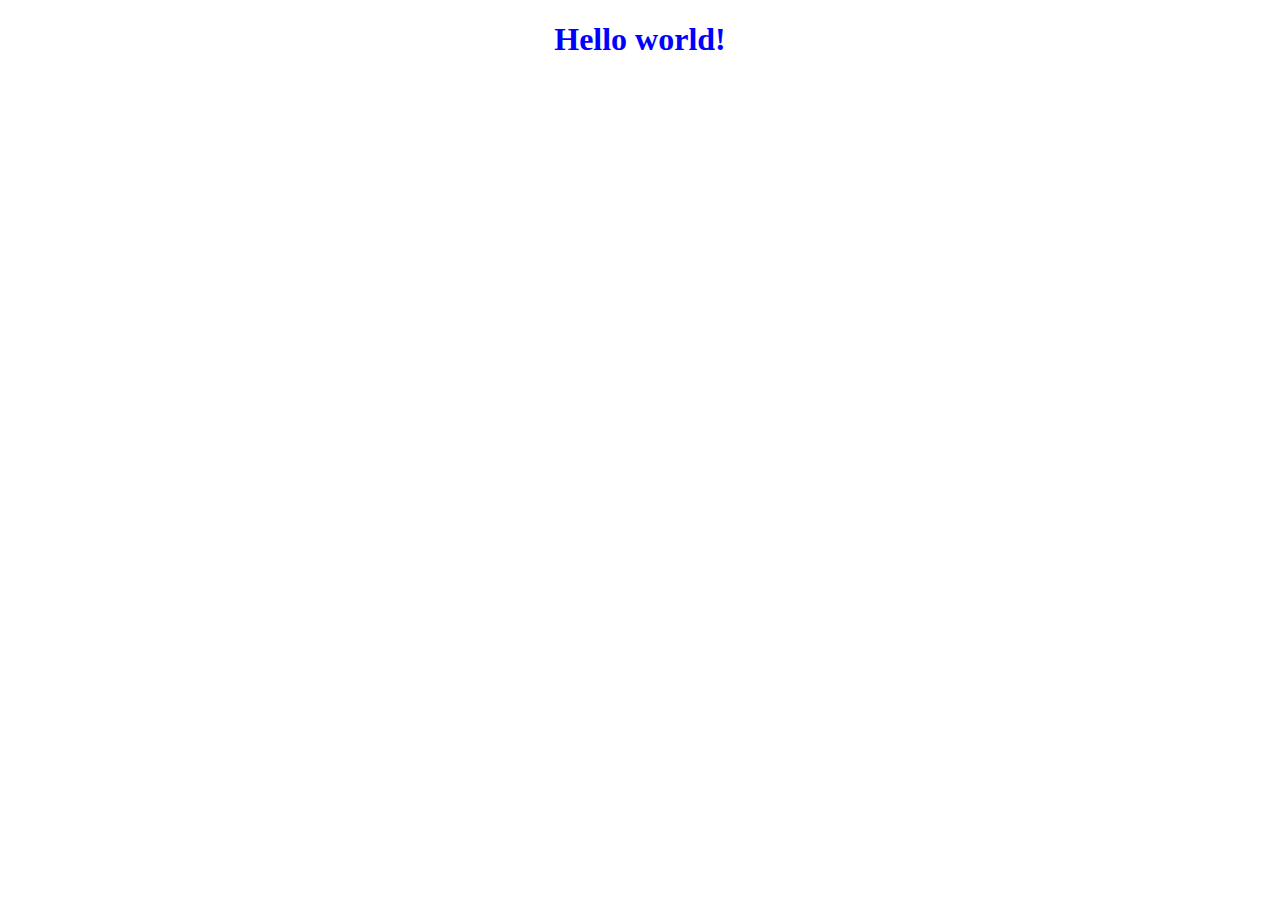
==== index.html @ 5c41a1be "Initial commit" ====
<!DOCTYPE html>
<html>
    <head>
        <title>About Me Page</title>
        <link rel="stylesheet" href="./styles.css">
    </head>
<body>
    <h1 class="testClass">Hello world!</h1>
</body>
</html>
---- styles.css ----
.testClass {
    text-align: center;
    color: blue;
}
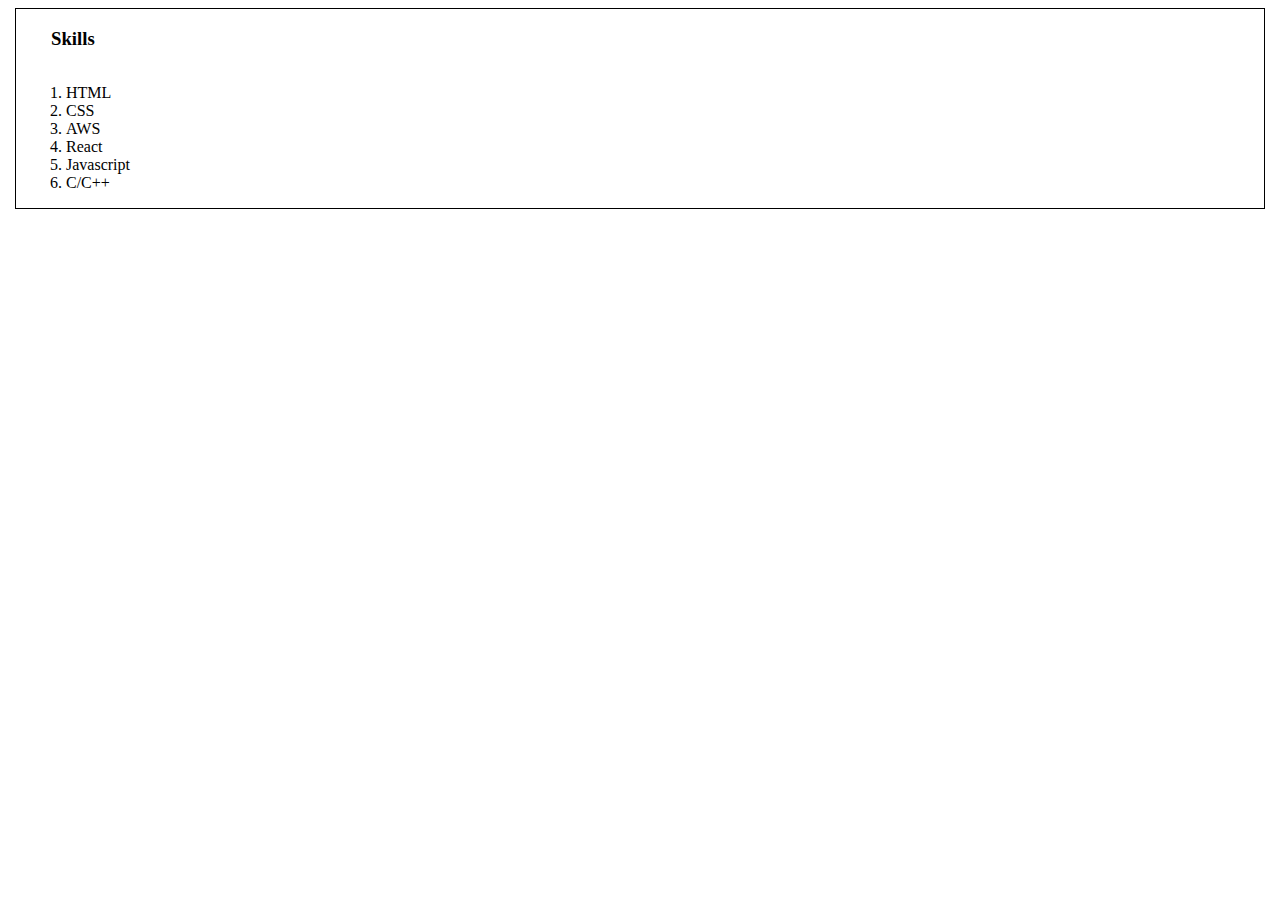
==== commit c4748215: "skills" ====
--- a/index.html
+++ b/index.html
@@ -5,6 +5,20 @@
         <link rel="stylesheet" href="./styles.css">
     </head>
 <body>
-    <h1 class="testClass">Hello world!</h1>
+        <!-- Headings go here  -->
+    
+    <div class="skills">
+        <h3 class="h-skills">Skills</h3>
+        <ol>
+            <li>HTML</li>
+            <li>CSS</li>
+            <li>AWS</li>
+            <li>React</li>
+            <li>Javascript</li>
+            <li>C/C++</li>
+        </ol>
+    </div>
+    
+    
 </body>
 </html>--- a/styles.css
+++ b/styles.css
@@ -1,4 +1,16 @@
-.testClass {
-    text-align: center;
-    color: blue;
+* {
+    margin-left: 5px;
+    margin-right: 5px;
+}
+
+.skills {
+    border: 1px solid black;
+    display: flex;
+    justify-content: center;
+    flex-flow: column nowrap;
+}
+
+.h-skills {
+    margin-left: 35px;
+    
 }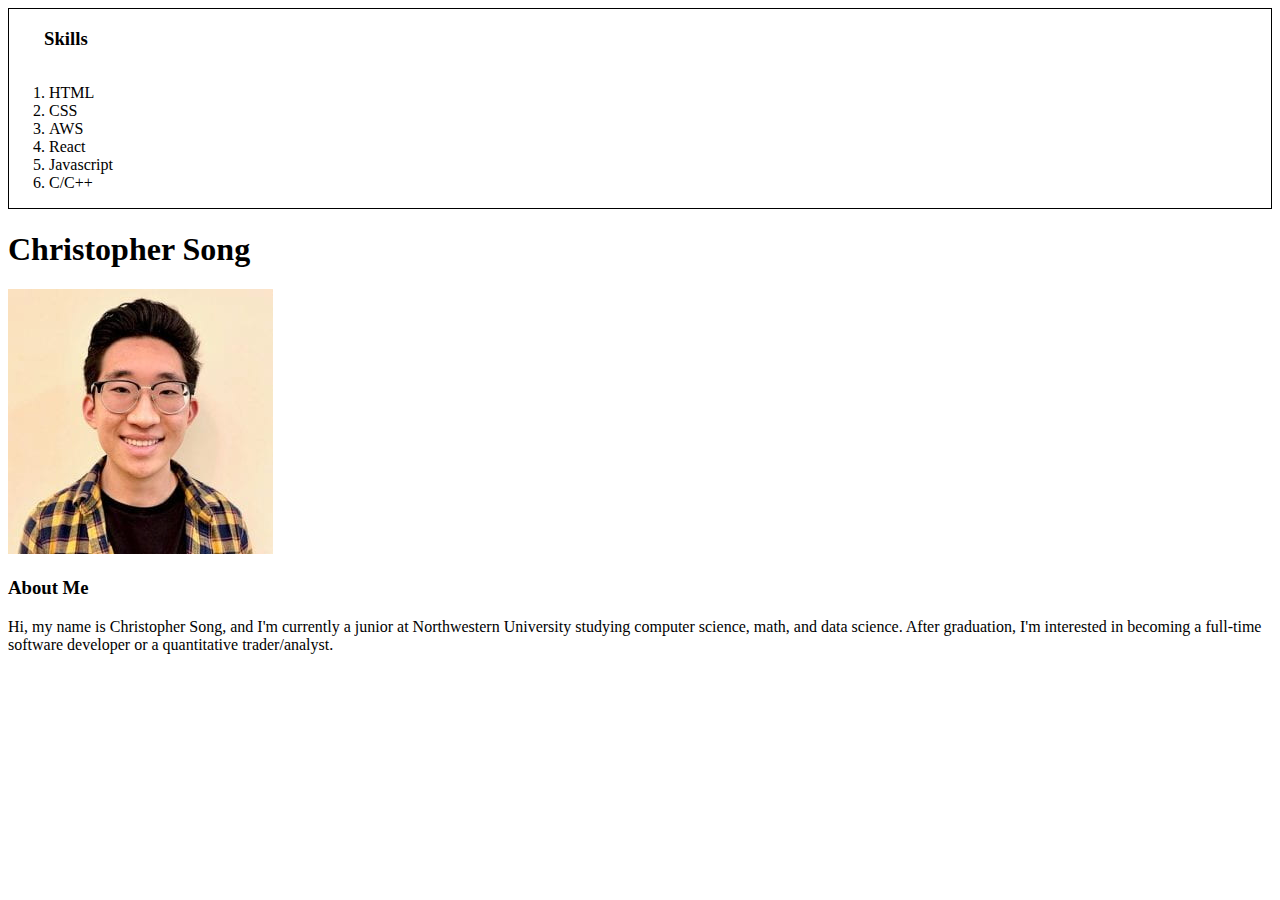
==== commit 8ca48b7a: "skills" ====
--- a/index.html
+++ b/index.html
@@ -1,9 +1,9 @@
 <!DOCTYPE html>
 <html>
-    <head>
-        <title>About Me Page</title>
-        <link rel="stylesheet" href="./styles.css">
-    </head>
+<head>
+    <title>About Me Page</title>
+    <link rel="stylesheet" href="./styles.css">
+</head>
 <body>
         <!-- Headings go here  -->
     
@@ -19,6 +19,14 @@
         </ol>
     </div>
     
-    
+    <h1 class="textCenter">Christopher Song</h1>
+    <img src="./utils/chris_pfp.jpeg" class="imageCenter"></img>
+    <h3>About Me</h3>
+    <p class="textBox">
+        Hi, my name is Christopher Song, and I'm currently a junior
+        at Northwestern University studying computer science, math, and
+        data science. After graduation, I'm interested in becoming a 
+        full-time software developer or a quantitative trader/analyst.
+    </p>
 </body>
 </html>--- a/styles.css
+++ b/styles.css
@@ -1,3 +1,4 @@
+<<<<<<< HEAD
 * {
     margin-left: 5px;
     margin-right: 5px;
@@ -13,4 +14,19 @@
 .h-skills {
     margin-left: 35px;
     
+=======
+.textCenter {
+    text-align: center;
+}
+
+.imageCenter {
+    display: block;
+    margin-left: auto;
+    margin-right: auto;
+}
+
+.textBox {
+    border: 2px solid black;
+    padding: 5px;
+>>>>>>> c848cff73ba4ed2441cc2dc0647a5addf7b83f71
 }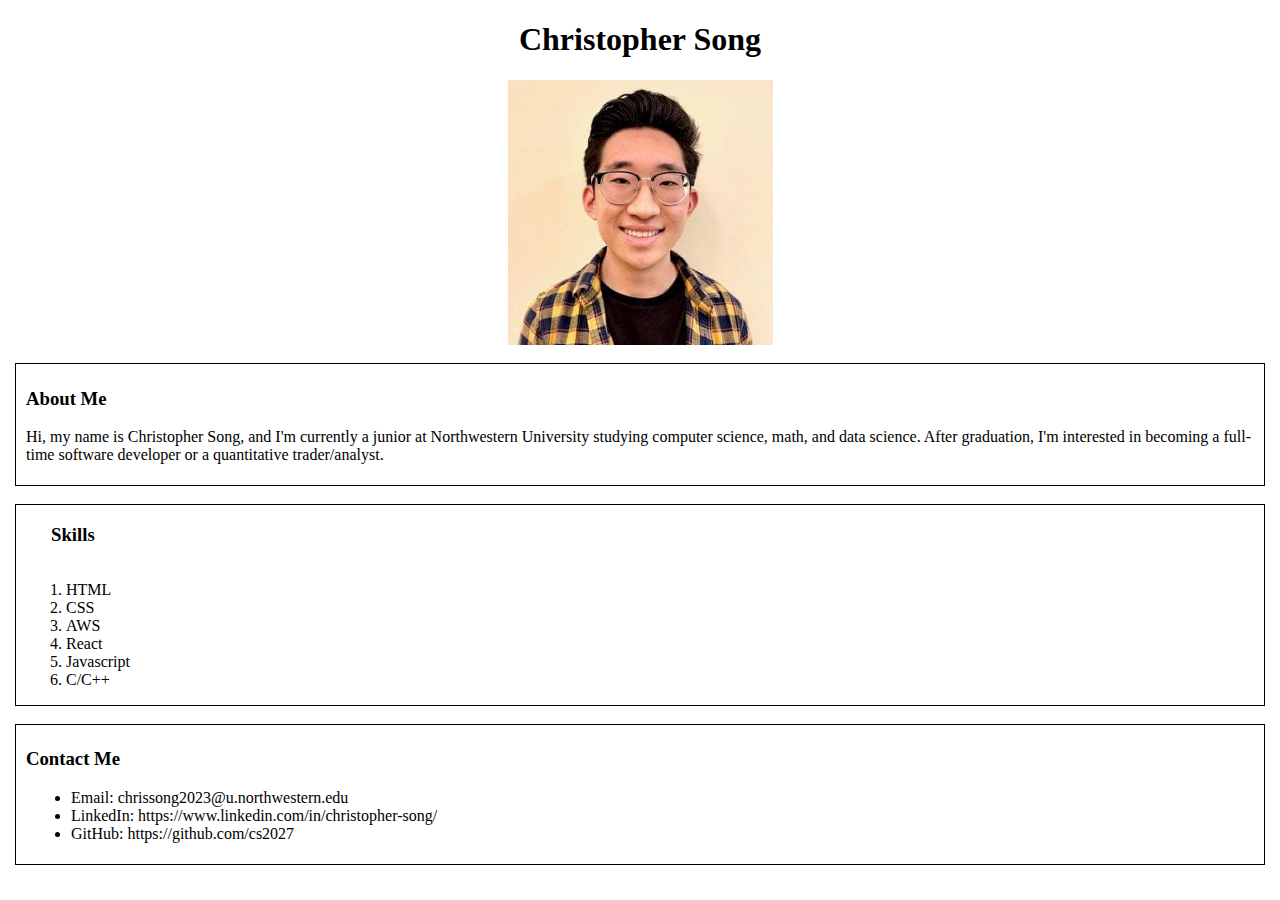
==== commit 1d31f646: "Added contact me section" ====
--- a/index.html
+++ b/index.html
@@ -5,8 +5,19 @@
     <link rel="stylesheet" href="./styles.css">
 </head>
 <body>
-        <!-- Headings go here  -->
-    
+    <h1 class="textCenter">Christopher Song</h1>
+    <img src="./utils/chris_pfp.jpeg" class="imageCenter"></img>
+    <br />
+    <div class="textBox">
+        <h3>About Me</h3>
+        <p>
+            Hi, my name is Christopher Song, and I'm currently a junior
+            at Northwestern University studying computer science, math, and
+            data science. After graduation, I'm interested in becoming a 
+            full-time software developer or a quantitative trader/analyst.
+        </p>
+    </div>
+    <br />
     <div class="skills">
         <h3 class="h-skills">Skills</h3>
         <ol>
@@ -18,15 +29,15 @@
             <li>C/C++</li>
         </ol>
     </div>
-    
-    <h1 class="textCenter">Christopher Song</h1>
-    <img src="./utils/chris_pfp.jpeg" class="imageCenter"></img>
-    <h3>About Me</h3>
-    <p class="textBox">
-        Hi, my name is Christopher Song, and I'm currently a junior
-        at Northwestern University studying computer science, math, and
-        data science. After graduation, I'm interested in becoming a 
-        full-time software developer or a quantitative trader/analyst.
-    </p>
+    <br />
+    <div class="textBox">
+        <h3>Contact Me</h3>
+        <ul>
+            <li>Email: chrissong2023@u.northwestern.edu</li>
+            <li>LinkedIn: https://www.linkedin.com/in/christopher-song/</li>
+            <li>GitHub: https://github.com/cs2027</li>
+        </ul>
+    </div>
+    <br />
 </body>
 </html>--- a/styles.css
+++ b/styles.css
@@ -1,4 +1,3 @@
-<<<<<<< HEAD
 * {
     margin-left: 5px;
     margin-right: 5px;
@@ -13,8 +12,8 @@
 
 .h-skills {
     margin-left: 35px;
+}
     
-=======
 .textCenter {
     text-align: center;
 }
@@ -26,7 +25,6 @@
 }
 
 .textBox {
-    border: 2px solid black;
+    border: 1px solid black;
     padding: 5px;
->>>>>>> c848cff73ba4ed2441cc2dc0647a5addf7b83f71
 }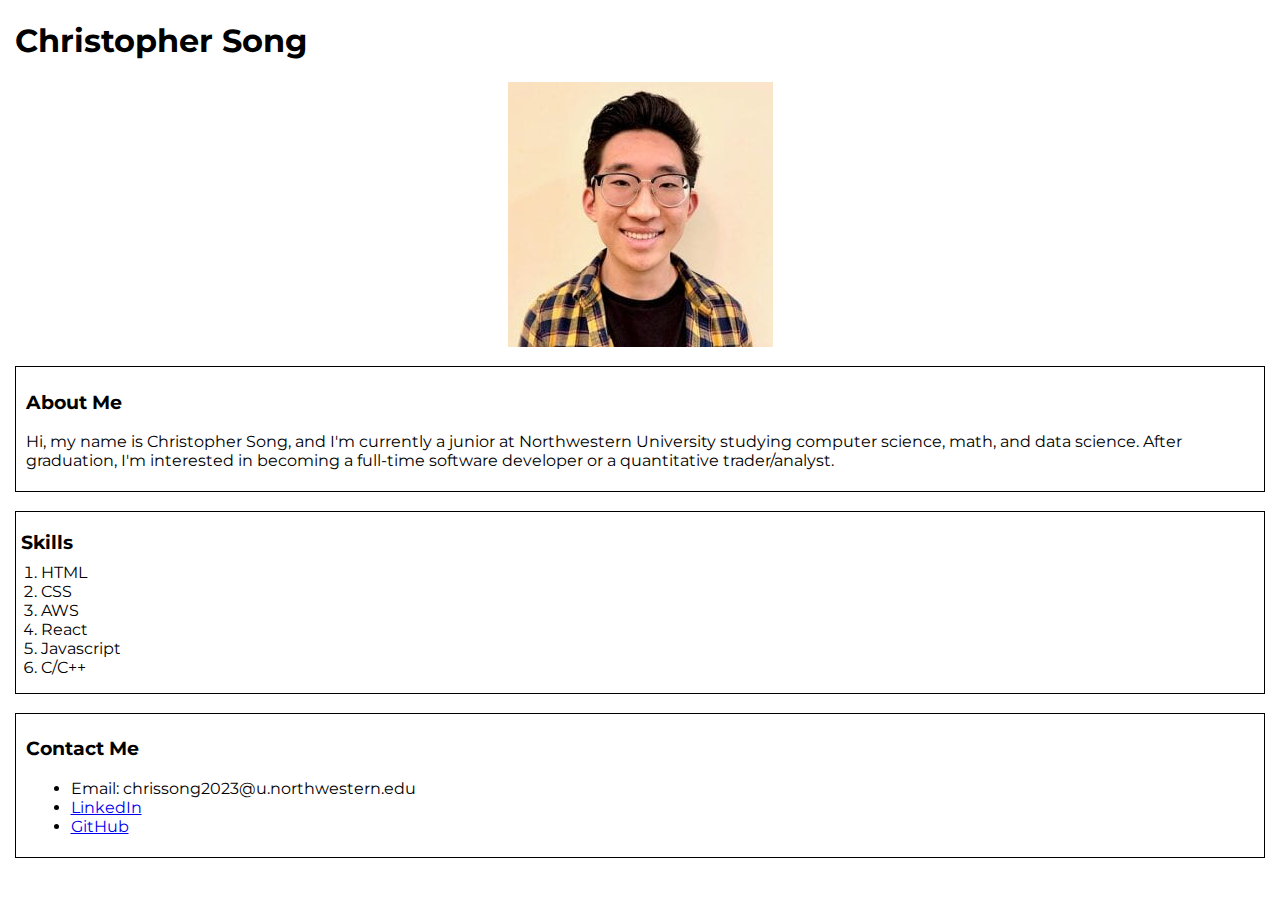
==== commit c78f029c: "Added links" ====
--- a/index.html
+++ b/index.html
@@ -3,14 +3,18 @@
 <head>
     <title>About Me Page</title>
     <link rel="stylesheet" href="./styles.css">
+    <link rel="preconnect" href="https://fonts.googleapis.com">
+    <link rel="preconnect" href="https://fonts.gstatic.com" crossorigin>
+    <link href="https://fonts.googleapis.com/css2?family=Montserrat:wght@400&display=swap" rel="stylesheet">
 </head>
 <body>
-    <h1 class="textCenter">Christopher Song</h1>
-    <img src="./utils/chris_pfp.jpeg" class="imageCenter"></img>
+        <!-- Headings go here  -->
+    <h1 class="name">Christopher Song</h1>
+    <img src="./utils/chris_pfp.jpeg" class="profilepic"></img>
     <br />
     <div class="textBox">
-        <h3>About Me</h3>
-        <p>
+        <h3 class="h-aboutme">About Me</h3>
+        <p class="aboutme">
             Hi, my name is Christopher Song, and I'm currently a junior
             at Northwestern University studying computer science, math, and
             data science. After graduation, I'm interested in becoming a 
@@ -20,7 +24,7 @@
     <br />
     <div class="skills">
         <h3 class="h-skills">Skills</h3>
-        <ol>
+        <ol class="l-skills">
             <li>HTML</li>
             <li>CSS</li>
             <li>AWS</li>
@@ -34,8 +38,16 @@
         <h3>Contact Me</h3>
         <ul>
             <li>Email: chrissong2023@u.northwestern.edu</li>
-            <li>LinkedIn: https://www.linkedin.com/in/christopher-song/</li>
-            <li>GitHub: https://github.com/cs2027</li>
+            <li>
+                <a class="link" href="https://www.linkedin.com/in/christopher-song">
+                    LinkedIn
+                </a>
+            </li>
+            <li>
+                <a class="link" href="https://github.com/cs2027">
+                    GitHub
+                </a>
+            </li>
         </ul>
     </div>
     <br />
--- a/styles.css
+++ b/styles.css
@@ -1,6 +1,7 @@
 * {
     margin-left: 5px;
     margin-right: 5px;
+    font-family: 'Montserrat';
 }
 
 .skills {
@@ -10,18 +11,23 @@
     flex-flow: column nowrap;
 }
 
-.h-skills {
-    margin-left: 35px;
+.l-skills {
+    margin-left: -20px;
+    margin-top: -10px;
 }
     
 .textCenter {
     text-align: center;
 }
 
-.imageCenter {
+.profilepic {
     display: block;
     margin-left: auto;
     margin-right: auto;
+}
+
+.link {
+    margin-left: -0.5px;
 }
 
 .textBox {
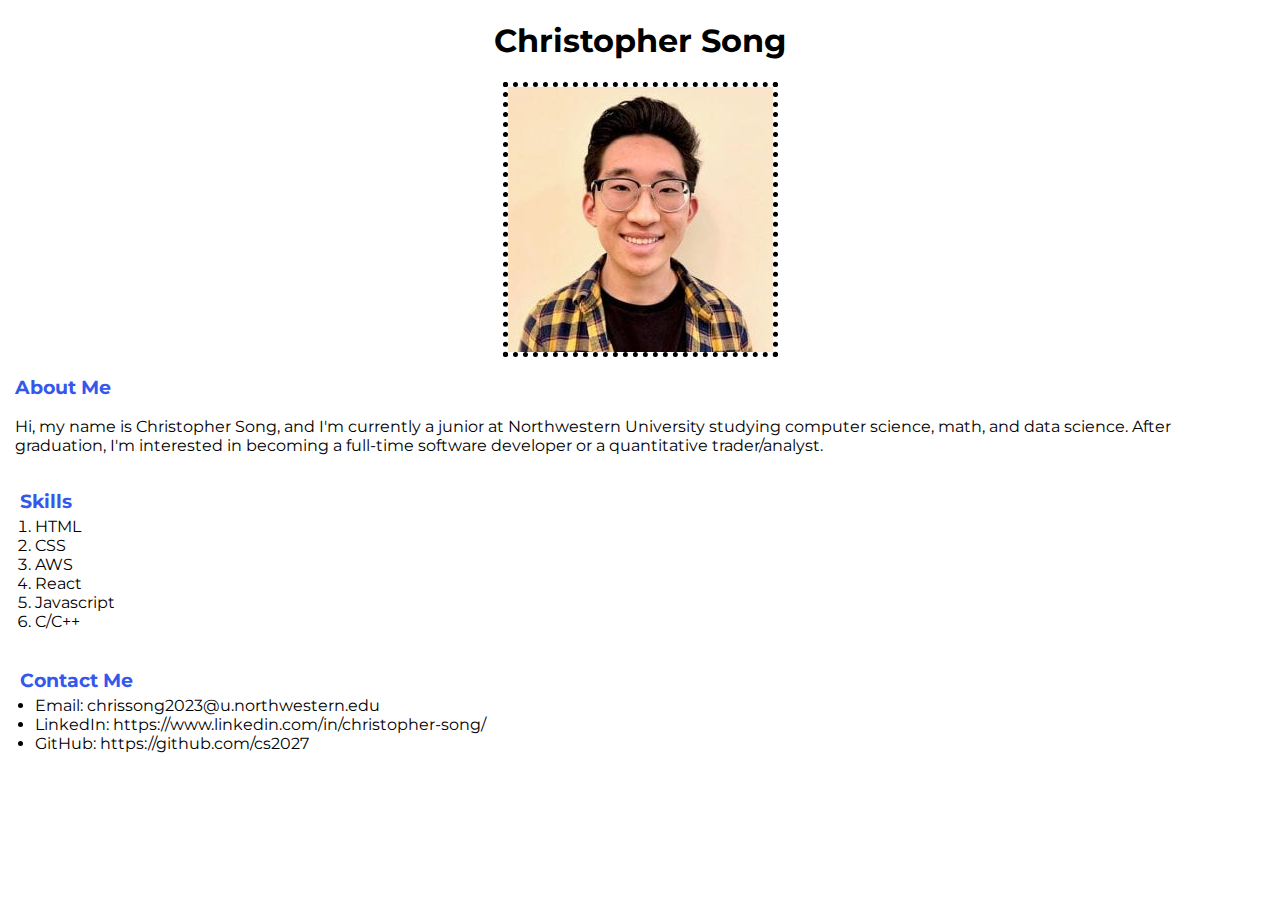
==== commit 3b896014: "titles margins" ====
--- a/index.html
+++ b/index.html
@@ -11,17 +11,13 @@
         <!-- Headings go here  -->
     <h1 class="name">Christopher Song</h1>
     <img src="./utils/chris_pfp.jpeg" class="profilepic"></img>
-    <br />
-    <div class="textBox">
-        <h3 class="h-aboutme">About Me</h3>
-        <p class="aboutme">
-            Hi, my name is Christopher Song, and I'm currently a junior
-            at Northwestern University studying computer science, math, and
-            data science. After graduation, I'm interested in becoming a 
-            full-time software developer or a quantitative trader/analyst.
-        </p>
-    </div>
-    <br />
+    <h3 class="h-aboutme">About Me</h3>
+    <p class="aboutme">
+        Hi, my name is Christopher Song, and I'm currently a junior
+        at Northwestern University studying computer science, math, and
+        data science. After graduation, I'm interested in becoming a 
+        full-time software developer or a quantitative trader/analyst.
+    </p>
     <div class="skills">
         <h3 class="h-skills">Skills</h3>
         <ol class="l-skills">
@@ -34,20 +30,12 @@
         </ol>
     </div>
     <br />
-    <div class="textBox">
+    <div class="l-contactme">
         <h3>Contact Me</h3>
-        <ul>
+        <ul class="l-skills">
             <li>Email: chrissong2023@u.northwestern.edu</li>
-            <li>
-                <a class="link" href="https://www.linkedin.com/in/christopher-song">
-                    LinkedIn
-                </a>
-            </li>
-            <li>
-                <a class="link" href="https://github.com/cs2027">
-                    GitHub
-                </a>
-            </li>
+            <li>LinkedIn: https://www.linkedin.com/in/christopher-song/</li>
+            <li>GitHub: https://github.com/cs2027</li>
         </ul>
     </div>
     <br />
--- a/styles.css
+++ b/styles.css
@@ -4,19 +4,23 @@
     font-family: 'Montserrat';
 }
 
+h3 {
+    font-weight: bold;
+    color: #3458eb;
+}
+
 .skills {
-    border: 1px solid black;
     display: flex;
     justify-content: center;
     flex-flow: column nowrap;
 }
 
 .l-skills {
-    margin-left: -20px;
-    margin-top: -10px;
+    margin-left: -25px;
+    margin-top: -15px;
 }
     
-.textCenter {
+.name {
     text-align: center;
 }
 
@@ -24,13 +28,10 @@
     display: block;
     margin-left: auto;
     margin-right: auto;
+    border: 5px dotted black;
 }
 
-.link {
-    margin-left: -0.5px;
-}
 
-.textBox {
-    border: 1px solid black;
-    padding: 5px;
+.l-contactme {
+    margin-top: -15px;
 }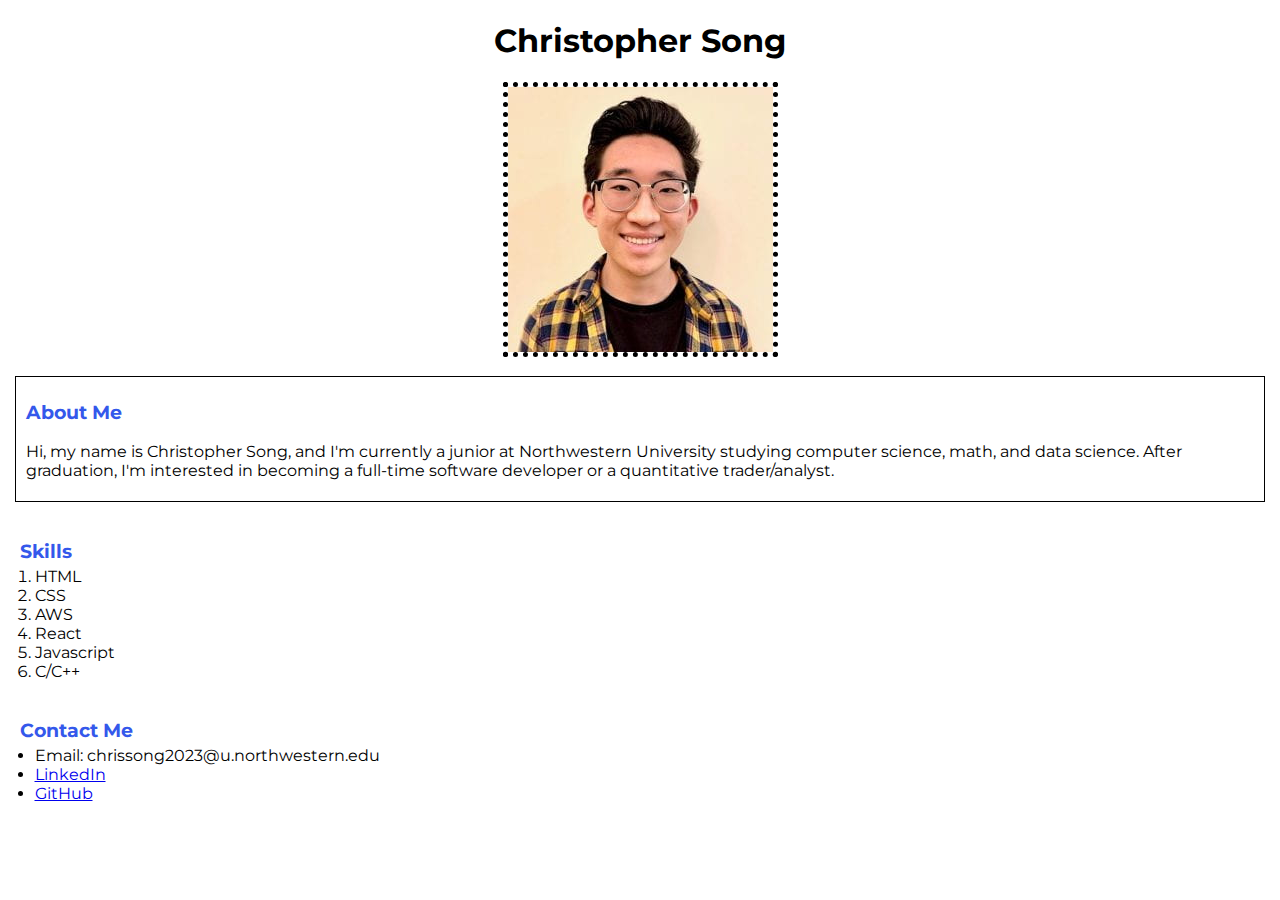
==== commit e0d71b7d: "merging" ====
--- a/index.html
+++ b/index.html
@@ -11,13 +11,17 @@
         <!-- Headings go here  -->
     <h1 class="name">Christopher Song</h1>
     <img src="./utils/chris_pfp.jpeg" class="profilepic"></img>
-    <h3 class="h-aboutme">About Me</h3>
-    <p class="aboutme">
-        Hi, my name is Christopher Song, and I'm currently a junior
-        at Northwestern University studying computer science, math, and
-        data science. After graduation, I'm interested in becoming a 
-        full-time software developer or a quantitative trader/analyst.
-    </p>
+    <br />
+    <div class="textBox">
+        <h3 class="h-aboutme">About Me</h3>
+        <p class="aboutme">
+            Hi, my name is Christopher Song, and I'm currently a junior
+            at Northwestern University studying computer science, math, and
+            data science. After graduation, I'm interested in becoming a 
+            full-time software developer or a quantitative trader/analyst.
+        </p>
+    </div>
+    <br />
     <div class="skills">
         <h3 class="h-skills">Skills</h3>
         <ol class="l-skills">
@@ -34,8 +38,16 @@
         <h3>Contact Me</h3>
         <ul class="l-skills">
             <li>Email: chrissong2023@u.northwestern.edu</li>
-            <li>LinkedIn: https://www.linkedin.com/in/christopher-song/</li>
-            <li>GitHub: https://github.com/cs2027</li>
+            <li>
+                <a class="link" href="https://www.linkedin.com/in/christopher-song">
+                    LinkedIn
+                </a>
+            </li>
+            <li>
+                <a class="link" href="https://github.com/cs2027">
+                    GitHub
+                </a>
+            </li>
         </ul>
     </div>
     <br />
--- a/styles.css
+++ b/styles.css
@@ -31,7 +31,15 @@
     border: 5px dotted black;
 }
 
-
 .l-contactme {
     margin-top: -15px;
+}
+
+.link {
+    margin-left: -0.5px;
+}
+
+.textBox {
+    border: 1px solid black;
+    padding: 5px;
 }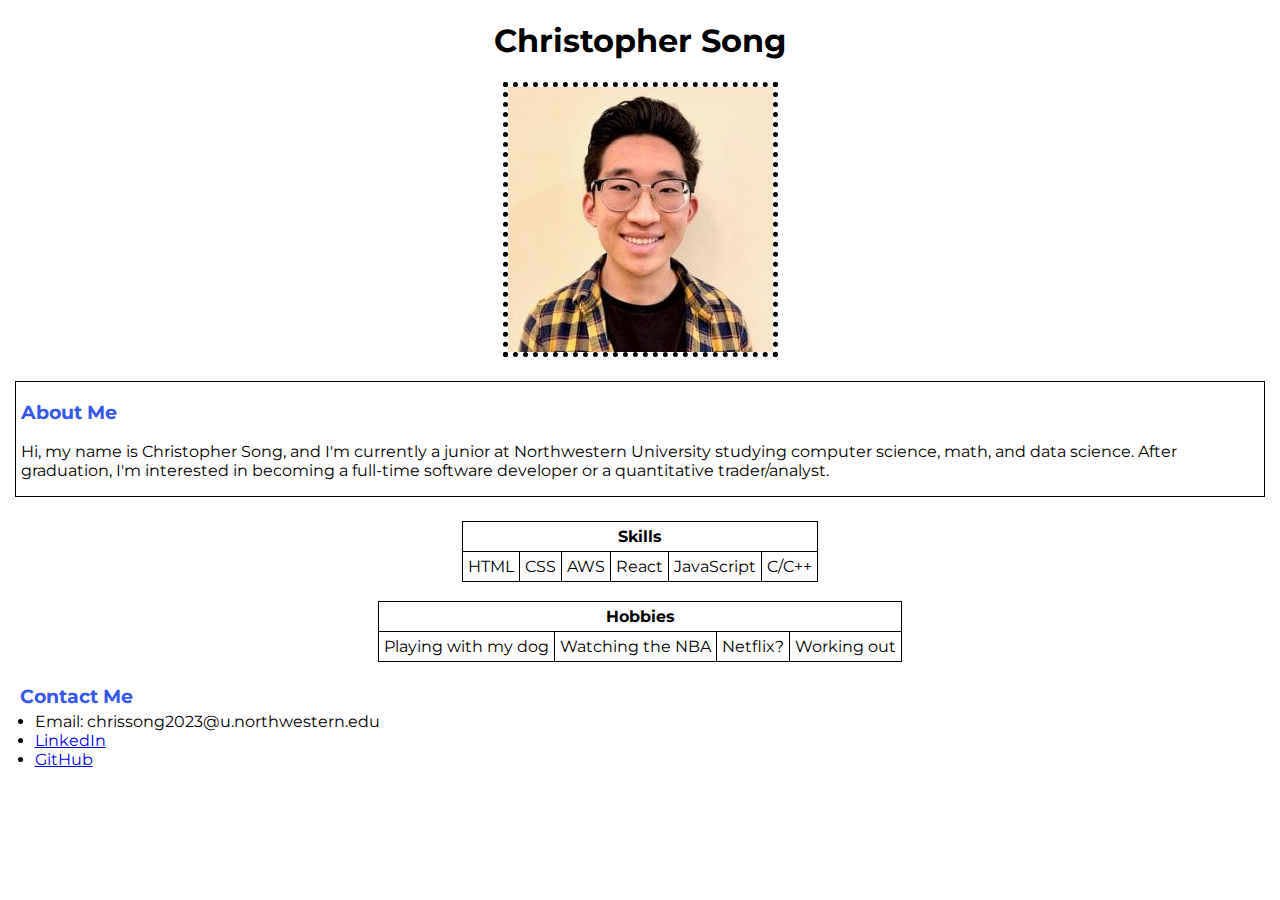
==== commit c106fce6: "Merge branch 'master' of https://github.com/cs2027/disc-studio-week1" ====
--- a/index.html
+++ b/index.html
@@ -8,13 +8,12 @@
     <link href="https://fonts.googleapis.com/css2?family=Montserrat:wght@400&display=swap" rel="stylesheet">
 </head>
 <body>
-        <!-- Headings go here  -->
     <h1 class="name">Christopher Song</h1>
     <img src="./utils/chris_pfp.jpeg" class="profilepic"></img>
     <br />
     <div class="textBox">
-        <h3 class="h-aboutme">About Me</h3>
-        <p class="aboutme">
+        <h3>About Me</h3>
+        <p>
             Hi, my name is Christopher Song, and I'm currently a junior
             at Northwestern University studying computer science, math, and
             data science. After graduation, I'm interested in becoming a 
@@ -22,16 +21,32 @@
         </p>
     </div>
     <br />
-    <div class="skills">
-        <h3 class="h-skills">Skills</h3>
-        <ol class="l-skills">
-            <li>HTML</li>
-            <li>CSS</li>
-            <li>AWS</li>
-            <li>React</li>
-            <li>Javascript</li>
-            <li>C/C++</li>
-        </ol>
+    <div>
+        <table>
+            <tr>
+                <th colspan="6">Skills</th>
+            </tr>
+            <tr>
+                <td>HTML</td>
+                <td>CSS</td>
+                <td>AWS</td>
+                <td>React</td>
+                <td>JavaScript</td>
+                <td>C/C++</td>
+            </tr>
+        </table>
+        <br />
+        <table>
+            <tr>
+                <th colspan="4">Hobbies</th>
+            </tr>
+            <tr>
+                <td>Playing with my dog</td>
+                <td>Watching the NBA</td>
+                <td>Netflix?</td>
+                <td>Working out</td>
+            </tr>
+        </table>
     </div>
     <br />
     <div class="l-contactme">
--- a/styles.css
+++ b/styles.css
@@ -35,11 +35,20 @@
     margin-top: -15px;
 }
 
+table, th, td {
+    text-align: center;
+    margin-left: auto;
+    margin-right: auto;
+    border: 1px solid black;
+    padding: 5px;
+    border-collapse: collapse;
+}
+
 .link {
     margin-left: -0.5px;
 }
 
 .textBox {
     border: 1px solid black;
-    padding: 5px;
+    margin: 5px;
 }